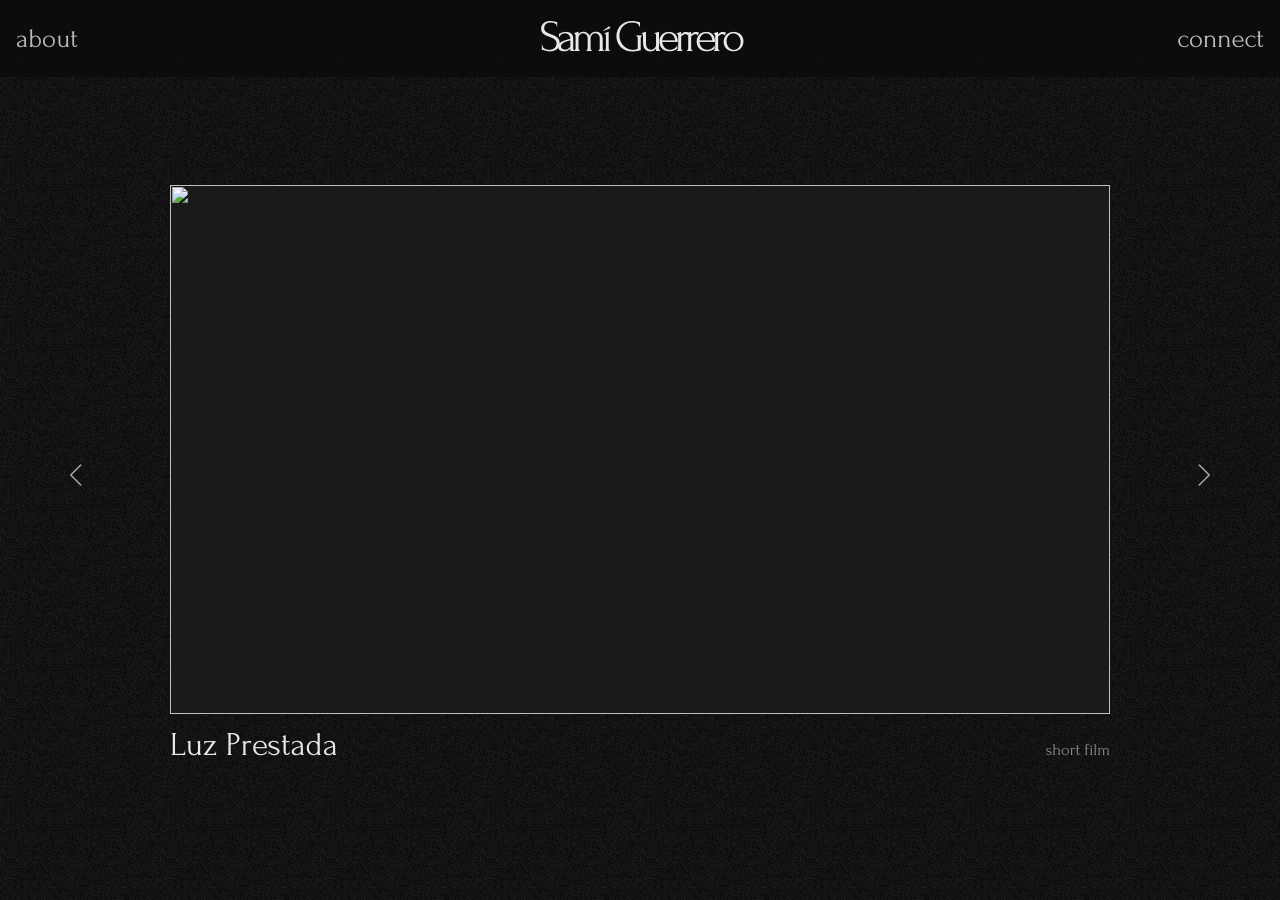
==== index.html @ 55429b5d "About: shorter bio (two paragraphs). Connect: availability line above the inquiry form Co-Authored-B" ====
<!doctype html>
<html lang="en">
<head>
<meta charset="utf-8">
<meta name="viewport" content="width=device-width, initial-scale=1">
<title>sami gxrrero</title>
<meta name="description" content="sami gxrrero: three videos, and the zines and pieces made from each.">
<link rel="preconnect" href="https://fonts.googleapis.com">
<link rel="preconnect" href="https://fonts.gstatic.com" crossorigin>
<link rel="stylesheet" href="https://fonts.googleapis.com/css2?family=Forum&display=swap">
<link rel="stylesheet" href="styles.css?v=20261103a">
</head>
<body class="home-page">

<div class="wrap">

  <header class="site-header bar">
    <a class="bar-l" href="about.html">about</a>
    <a class="logo" href="index.html">Samí Guerrero</a>
    <a class="bar-r" href="contact.html">connect</a>
  </header>

  <main class="home2">

    <section class="stage" aria-roledescription="carousel" aria-label="Videos">
      <button class="arrow prev" type="button" aria-label="Previous video"><svg viewBox="0 0 24 24" aria-hidden="true"><path d="M15 4 7 12l8 8"/></svg></button>
      <div class="reel">
        <div class="slide is-active" data-i="0">
          <div class="vid" data-id="RLknS7BhdaI" data-start="518" data-end="533">
            <div class="frame">
              <img src="https://i.ytimg.com/vi/RLknS7BhdaI/maxresdefault.jpg" alt="" onload="if(this.naturalWidth&lt;=120&amp;&amp;!this.dataset.f){this.dataset.f=1;this.src='https://i.ytimg.com/vi/RLknS7BhdaI/hqdefault.jpg'}" onerror="this.onerror=null;this.src='https://i.ytimg.com/vi/RLknS7BhdaI/hqdefault.jpg'">
              <a class="play" href="https://www.youtube.com/watch?v=RLknS7BhdaI" target="_blank" rel="noopener" aria-label="Watch Luz Prestada on YouTube"></a>
            </div>
            <div class="vid-meta"><span>Luz Prestada</span><span class="dim">short film</span></div>
          </div>
        </div>
        <div class="slide" data-i="1" aria-hidden="true">
          <div class="vid" data-id="Xgx4ahPUVww" data-start="157" data-end="170">
            <div class="frame">
              <img src="https://i.ytimg.com/vi/Xgx4ahPUVww/maxresdefault.jpg" alt="" onload="if(this.naturalWidth&lt;=120&amp;&amp;!this.dataset.f){this.dataset.f=1;this.src='https://i.ytimg.com/vi/Xgx4ahPUVww/hqdefault.jpg'}" onerror="this.onerror=null;this.src='https://i.ytimg.com/vi/Xgx4ahPUVww/hqdefault.jpg'">
              <a class="play" href="https://www.youtube.com/watch?v=Xgx4ahPUVww" target="_blank" rel="noopener" aria-label="Watch Deus Sive Natura on YouTube"></a>
            </div>
            <div class="vid-meta"><span>Deus Sive Natura</span><span class="dim">music video</span></div>
          </div>
        </div>
        <div class="slide" data-i="2" aria-hidden="true">
          <div class="vid" data-id="TbPE63GfzI8" data-start="77" data-end="84">
            <div class="frame">
              <img src="https://i.ytimg.com/vi/TbPE63GfzI8/maxresdefault.jpg" alt="" onload="if(this.naturalWidth&lt;=120&amp;&amp;!this.dataset.f){this.dataset.f=1;this.src='https://i.ytimg.com/vi/TbPE63GfzI8/hqdefault.jpg'}" onerror="this.onerror=null;this.src='https://i.ytimg.com/vi/TbPE63GfzI8/hqdefault.jpg'">
              <a class="play" href="https://www.youtube.com/watch?v=TbPE63GfzI8" target="_blank" rel="noopener" aria-label="Watch Somewhere on YouTube"></a>
            </div>
            <div class="vid-meta"><span>Somewhere</span><span class="dim">music video</span></div>
          </div>
        </div>
      </div>
      <button class="arrow next" type="button" aria-label="Next video"><svg viewBox="0 0 24 24" aria-hidden="true"><path d="m9 4 8 8-8 8"/></svg></button>
    </section>


  </main>


</div>
<script src="videos.js?v=20261101e"></script>
<script src="home.js?v=20261101e"></script>
<script src="site.js?v=20261101e"></script>
</body>
</html>
---- styles.css ----
:root {
  --bg: #0b0b0b;
  --fg: #e8e8e6;
  --muted: #a6a6a4;
  --dim: #8c8c8a;
  --line: #262626;
  --ph: #1a1a1a;
  --ease: cubic-bezier(.2, .7, .2, 1);
}

* { box-sizing: border-box; }

html { scroll-behavior: smooth; }

/* nothing on the page may push it wider than the screen, so phones only scroll up and down */
html { overflow-x: hidden; overscroll-behavior-x: none; -webkit-text-size-adjust: 100%; text-size-adjust: 100%; }

body {
  margin: 0;
  overflow-x: clip;
  background: var(--bg);
  color: var(--fg);
  font-family: 'Helvetica Neue', Helvetica, Arial, sans-serif;
  -webkit-font-smoothing: antialiased;
  -moz-osx-font-smoothing: grayscale;
  text-rendering: geometricPrecision;
}

img { display: block; max-width: 100%; }

a { color: var(--fg); text-decoration: none; transition: color .4s ease, opacity .4s ease; }
a:hover { color: #fff; }

/* film grain: one small still noise tile, no live filter or blending, so scrolling stays light */
.grain { display: none; }
body::after { content: ""; position: fixed; inset: 0; z-index: 0; pointer-events: none; background: url(img/grain.png) 0 0 / 160px 160px repeat; opacity: .07; }

.wrap { position: relative; z-index: 1; max-width: 1280px; margin: 0 auto; padding: 0 clamp(16px, 4vw, 56px); min-height: 100vh; display: flex; flex-direction: column; }

/* header + nav */
.site-header { display: flex; flex-wrap: wrap; justify-content: space-between; align-items: center; gap: 16px; padding: 28px 0; }
.logo { font-size: 18px; font-weight: 500; letter-spacing: .02em; }
.nav { display: flex; flex-wrap: wrap; gap: 28px; font-size: 18px; }
.nav a { opacity: .62; }
.nav a:hover, .nav a[aria-current="page"] { opacity: 1; }

/* type */
.display { margin: 0; font-weight: 500; line-height: .9; letter-spacing: -.045em; }
.label { margin: 0; font-size: 13px; font-weight: 500; letter-spacing: .14em; text-transform: uppercase; color: var(--dim); }
.big { margin: 0; font-size: clamp(36px, 5vw, 56px); font-weight: 500; letter-spacing: -.04em; line-height: 1; }
.lede { margin: 0; font-size: 18px; line-height: 1.55; color: var(--muted); }

/* sections */
.section { border-top: 1px solid var(--line); padding: 72px 0; }
.section-head { display: flex; justify-content: space-between; align-items: baseline; margin-bottom: 40px; }
.split { display: flex; flex-wrap: wrap; gap: 48px; }
.split > .label { flex: 1 1 200px; }
.split > .body { flex: 999 1 480px; }

/* placeholders / images */
.ph {
  background: var(--ph); color: var(--dim);
  display: flex; align-items: center; justify-content: center;
  font-size: 13px; letter-spacing: .1em; overflow: hidden;
  transition: background-color .6s ease;
}
.ph img { width: 100%; height: 100%; object-fit: cover; }

/* grids */
.grid { display: grid; gap: 24px; }
.grid-4 { grid-template-columns: repeat(auto-fit, minmax(240px, 1fr)); }
.grid-shop { grid-template-columns: repeat(auto-fit, minmax(200px, 1fr)); }
.grid-2x2 { grid-template-columns: repeat(2, minmax(0, 1fr)); gap: 48px 24px; }
.grid-fill { grid-template-columns: repeat(auto-fill, minmax(220px, 1fr)); }
.grid-decks { grid-template-columns: repeat(auto-fill, minmax(160px, 1fr)); }

/* tiles */
.tile { display: flex; flex-direction: column; gap: 12px; transition: transform .6s var(--ease); }
.tile:hover { transform: translateY(-6px); }
.tile:hover .ph { background-color: #242424; }
.tile-meta { display: flex; justify-content: space-between; font-size: 15px; }
.name { font-size: 15px; }
.price, .num { font-size: 14px; color: var(--dim); }

/* arrows */
.arrow { display: inline-block; transition: transform .5s var(--ease); }
.more { display: inline-flex; align-items: center; gap: 10px; min-height: 44px; font-size: 14px; }
.more:hover .arrow, .world:hover .arrow, .row:hover .arrow { transform: translateX(8px); }

/* worlds */
.world {
  display: flex; flex-direction: column; justify-content: space-between; gap: 64px;
  min-height: 280px; padding: 36px; border: 1px solid #2e2e2e; background: #111;
  transition: background-color .5s ease, border-color .5s ease;
}
.world:hover { background: #161616; border-color: #5a5a5a; }
.world-sub { font-size: 13px; color: var(--dim); }
.world-row { display: flex; justify-content: space-between; align-items: flex-end; }

/* button */
.btn { align-self: flex-start; display: inline-flex; align-items: center; justify-content: center; text-align: center; min-height: 48px; padding: 0 28px; border: 1px solid var(--fg); font-size: 14px; opacity: .8; transition: opacity .6s ease, box-shadow .9s ease, color .6s ease; }
.btn:hover, .btn:focus-visible, .btn[aria-expanded="true"] { opacity: 1; color: #fff; box-shadow: 0 0 32px rgba(255, 255, 255, .06), inset 0 0 16px rgba(255, 255, 255, .02); }
.msg-options { margin-top: 0; animation: fade-in .4s ease; }
@keyframes fade-in { from { opacity: 0; transform: translateY(-4px); } to { opacity: 1; transform: none; } }

/* call to action */
.cta { padding: 120px 0; display: flex; flex-direction: column; align-items: flex-start; gap: 32px; }
.btn-solid { min-height: 52px; padding: 0 32px; background: var(--fg); color: var(--bg); border-color: var(--fg); font-size: 15px; font-weight: 500; }
.btn-solid:hover { background: #fff; color: var(--bg); }

/* photo page: one long stream of vsco photos */
.photos { display: flex; flex-direction: column; gap: 24px; padding: 24px 0 120px; }
.stream { display: flex; flex-direction: column; align-items: center; gap: clamp(40px, 7vw, 88px); padding-top: 48px; }
.still { display: block; width: min(720px, 100%); opacity: 0; transition: opacity .45s ease; }
.still.in { opacity: .9; }
.still img { width: 100%; height: auto; background: var(--ph); }
@media (hover: hover) { .still.in:hover { opacity: 1; } }
.stream-more { align-self: center; margin-top: 72px; font-size: 14px; opacity: .62; transition: opacity .4s ease; }
.stream-more:hover { opacity: 1; }
.cats { display: flex; flex-direction: column; padding-top: 32px; }
.cat-row { align-items: baseline; padding: 18px 0; border-bottom: 1px solid var(--line); opacity: .86; transition: opacity .3s ease; }
.cat-row:hover, .cat-row:focus-visible { opacity: 1; }
.cat-title { font-size: 15px; font-weight: 400; padding-top: 24px; }
@media (prefers-reduced-motion: reduce) { .still { opacity: .86; transform: none; transition: none; } }

/* video page */
.videos { display: flex; flex-direction: column; gap: 72px; padding: 72px 0 120px; }
.vid { display: flex; flex-direction: column; gap: 14px; }
.frame { position: relative; aspect-ratio: 16 / 9; background: var(--ph); overflow: hidden; }
.frame > img, .frame > .ph, .frame iframe, .frame .loop { position: absolute; inset: 0; width: 100%; height: 100%; border: 0; }
.frame > img { object-fit: cover; transition: opacity .6s ease, transform .8s var(--ease); }
.frame .loop { pointer-events: none; opacity: 0; transition: opacity .6s ease; transform: scale(1.02); }
.vid.looping .frame .loop { opacity: 1; }
.vid.looping .frame > img { opacity: 0; }
.play { position: absolute; inset: 0; z-index: 2; width: 100%; height: 100%; background: transparent; border: 0; cursor: pointer; }
.play:focus-visible { outline: 2px solid var(--fg); outline-offset: 4px; }
.vid-meta { display: flex; justify-content: space-between; gap: 16px; font-size: 15px; }
.dim { color: var(--dim); }

/* music page */
.music { display: flex; flex-direction: column; align-items: center; text-align: center; gap: 20px; padding: 96px 0 140px; }
.music .now { font-weight: 400; text-transform: none; letter-spacing: .04em; }
.track { background: none; border: 0; padding: 4px 8px; color: var(--fg); font: inherit; font-size: 18px; cursor: pointer; opacity: .85; transition: opacity .4s ease, color .4s ease; }
.track:hover { opacity: 1; color: #fff; }
.scope { margin-top: 28px; background: none; border: 0; padding: 0; cursor: pointer; width: min(560px, 100%); color: var(--fg); }
.scope canvas { display: block; width: 100%; height: 160px; }

.scope:focus-visible, .track:focus-visible, .skip:focus-visible { outline: 2px solid var(--fg); outline-offset: 6px; }
.deck { display: flex; align-items: center; gap: 24px; margin-top: 12px; font-size: 14px; color: var(--dim); }
.skip { min-width: 44px; min-height: 44px; background: none; border: 0; color: var(--fg); font: inherit; font-size: 18px; cursor: pointer; opacity: .62; transition: opacity .4s ease; }
.skip:hover { opacity: 1; }
.hint { margin: 0; font-size: 13px; color: var(--dim); }
.where { background: #111; color: var(--fg); border: 1px solid #2e2e2e; padding: 36px; min-width: min(360px, 90vw); text-align: center; }
.where::backdrop { background: rgba(0, 0, 0, .7); }
.where-links { display: flex; flex-wrap: wrap; justify-content: center; gap: 16px; margin: 24px 0; }
.where .btn { align-self: auto; }
.close { background: none; border: 0; color: var(--dim); font: inherit; font-size: 13px; cursor: pointer; min-height: 44px; }
.close:hover { color: var(--fg); }

/* back link */
.back { display: inline-flex; align-items: center; min-height: 44px; font-size: 14px; opacity: .62; align-self: flex-start; }
.back:hover { opacity: 1; }

/* foundation page */
.fdn { display: flex; flex-direction: column; gap: 96px; padding: 24px 0 120px; }
.fdn-cols { display: grid; grid-template-columns: repeat(2, minmax(0, 1fr)); gap: 24px; }
.fdn-col { display: flex; flex-direction: column; align-items: flex-start; gap: 16px; padding: 40px; border: 1px solid #2e2e2e; background: #111; }
.fdn-col .label { margin-bottom: 8px; }
.fdn-line { margin: 0; font-size: 14px; color: var(--dim); }
.fdn-link { font-size: 15px; border-bottom: 1px solid #3a3a3a; padding-bottom: 2px; }
.fdn-link:hover { border-color: var(--fg); }
.fdn-col .btn { margin-top: 8px; }
.fdn-mission { display: flex; flex-direction: column; align-items: center; text-align: center; gap: 28px; }
.fdn-mission .lede { max-width: 680px; }
.fdn-logo { display: block; align-self: center; width: min(280px, 70vw); height: auto; border-radius: 50%; }
.fdn-follow { display: flex; flex-direction: column; align-items: center; gap: 20px; }
.fdn-follow .btn { align-self: center; }
@media (max-width: 720px) { .fdn-cols { grid-template-columns: 1fr; } .fdn-col { padding: 28px; } }

/* contact page */
.contact { display: flex; flex-direction: column; gap: 56px; padding: 24px 0 140px; }
.contact-rows { display: flex; flex-direction: column; border-top: 1px solid var(--line); }
.contact-row { display: flex; flex-wrap: wrap; justify-content: space-between; align-items: baseline; gap: 12px 40px; padding: 32px 0; border-bottom: 1px solid var(--line); }
.contact-mail { font-size: clamp(20px, 2.4vw, 28px); letter-spacing: -.01em; }
.contact-intro { display: flex; flex-direction: column; gap: 24px; }
.contact-intro .lede { max-width: 620px; font-style: italic; font-size: clamp(17px, 1.9vw, 21px); line-height: 1.5; letter-spacing: -.01em; color: #d6d6d4; }
.contact-packages { align-self: flex-end; margin-top: 16px; font-size: 14px; opacity: .62; transition: opacity .4s ease; }
.contact-packages:hover, .contact-packages:focus-visible { opacity: 1; }
.where .fdn-line { margin: 8px 0 0; }
button.btn { background: none; color: var(--fg); font: inherit; font-size: 14px; cursor: pointer; }

/* foundation handle + echo */
.handle, .echo { font-size: clamp(28px, 4vw, 44px); font-weight: 500; letter-spacing: -.03em; line-height: 1.15; }
.handle { opacity: .9; transition: opacity .6s ease, text-shadow .9s ease; }
.handle:hover, .handle:focus-visible { opacity: 1; color: #fff; text-shadow: 0 0 36px rgba(255, 255, 255, .08); }
.echo { display: grid; justify-items: center; align-content: start; height: 0; margin-top: -20px; overflow: hidden; transition: height 1s cubic-bezier(.2, .7, .2, 1); }
.echo.on { height: calc(5 * 1.15em + 100px); }
.echo span { opacity: 0; transform: translateY(-70%); transition: opacity .8s ease var(--d), transform .9s cubic-bezier(.2, .7, .2, 1) var(--d); }
.echo.on span { opacity: var(--o); transform: none; }
@media (prefers-reduced-motion: reduce) { .echo, .echo span { transition: none; } }

/* collection intro */
.collection-intro { display: flex; flex-direction: column; align-items: center; text-align: center; gap: 28px; padding: 120px 0 88px; }
.intro-desc { margin: 0; max-width: 680px; font-size: 17px; line-height: 1.6; color: var(--muted); }

/* deck graphics */
.deck-img { aspect-ratio: 1 / 3.62; display: flex; align-items: center; justify-content: center; }
.deck-img img { width: 100%; height: 100%; object-fit: contain; filter: drop-shadow(0 18px 28px rgba(0, 0, 0, .55)); transition: transform .6s var(--ease); }
.tile.deck:hover .deck-img img { transform: translateY(-4px) rotate(-1.5deg); }
.grid-decks { grid-template-columns: repeat(5, minmax(0, 1fr)); }
@media (max-width: 1100px) { .grid-decks { grid-template-columns: repeat(3, minmax(0, 1fr)); } }
@media (max-width: 560px) { .grid-decks { grid-template-columns: repeat(2, minmax(0, 1fr)); } }

/* zine covers */
.grid-zines { grid-template-columns: repeat(3, minmax(0, 1fr)); }
.zine-img { aspect-ratio: 960 / 1395; overflow: hidden; background: var(--ph); box-shadow: 0 18px 40px rgba(0, 0, 0, .5); }
.zine-img img { width: 100%; height: 100%; object-fit: cover; transition: transform .8s var(--ease); }
.tile.zine:hover .zine-img img { transform: scale(1.03); }
@media (max-width: 560px) { .grid-zines { grid-template-columns: repeat(2, minmax(0, 1fr)); } }

/* home: stepped name */
/* homepage: each part fills its own screen; the first screen is only the name */
.home { position: relative; flex: 1; display: flex; flex-direction: column; }
/* looping clip behind the homepage, edge to edge between the header and the footer */
.home-bg { position: absolute; top: 0; bottom: 0; left: 50%; width: 100vw; transform: translateX(-50%); overflow: hidden; z-index: 0; pointer-events: none; }
.home-bg video { width: 100%; height: 100%; object-fit: cover; opacity: .32; }
.home-bg::after { content: ""; position: absolute; inset: 0; background: linear-gradient(to bottom, rgba(11, 11, 11, .55), rgba(11, 11, 11, 0) 22%, rgba(11, 11, 11, 0) 78%, rgba(11, 11, 11, .55)); }
.home > section { position: relative; z-index: 1; }
/* with Reduce Motion on, show a still frame instead of the moving clip */
@media (prefers-reduced-motion: reduce) {
  .home-bg video { display: none; }
  .home-bg::before { content: ""; position: absolute; inset: 0; background: url(img/home-loop-poster.jpg) center / cover no-repeat; opacity: .32; }
}
.home-hero { padding: clamp(48px, 10vh, 120px) 0 clamp(120px, 16vw, 240px); }
/* homepage name + quote in Helvetica Neue (the body font) */
.hero-name { display: flex; flex-direction: column; align-items: flex-start; font-weight: 500; font-size: clamp(64px, 21vw, 300px); letter-spacing: -.045em; }
.hero-name span:last-child { align-self: flex-end; }

/* shop: price on hover */
@media (hover: hover) {
  .tile.deck .price, .tile.zine .price { opacity: 0; transform: translateY(-4px); transition: opacity .4s ease, transform .5s var(--ease); }
  .tile.deck:hover .price, .tile.deck:focus-visible .price, .tile.zine:hover .price, .tile.zine:focus-visible .price { opacity: 1; transform: none; color: var(--fg); }
}

/* home: big links */
/* same gap above work/shop (from the name) and below it (to the quote) */
.bigs { display: flex; flex-direction: column; align-items: center; gap: clamp(40px, 7vw, 96px); padding: 0; margin-top: 70vh; margin-top: 70svh; }
.biglink { font-size: clamp(56px, 9vw, 128px); font-weight: 500; line-height: .9; letter-spacing: -.045em; opacity: .9; transition: transform .8s var(--ease), opacity .6s ease, text-shadow .9s ease; }
.biglink:hover, .biglink:focus-visible { opacity: 1; color: #fff; transform: translateY(-4px); text-shadow: 0 0 40px rgba(255, 255, 255, .08); }
.biglink:active { transform: translateY(-2px) scale(.98); }
.home-fdn { display: flex; flex-direction: column; align-items: center; justify-content: center; text-align: center; gap: 28px; min-height: 100vh; min-height: 100svh; padding: 0; }
.home-fdn .btn { align-self: center; }
.home-quote { margin-top: auto; padding: 48px 0; text-align: center; }
.home-quote p { margin: 0; font-weight: 400; font-style: italic; font-size: clamp(22px, 3vw, 40px); line-height: 1.3; letter-spacing: -.015em; color: #d6d6d4; }

/* work page: magnifying wave */
.work-list { display: flex; flex-direction: column; align-items: center; gap: clamp(24px, 4vw, 48px); padding: clamp(72px, 10vw, 140px) 0 clamp(120px, 14vw, 180px); }
.wave { font-size: clamp(52px, 8.5vw, 120px); font-weight: 500; line-height: 1; letter-spacing: -.045em; opacity: .72; transition: transform 1s var(--ease), opacity .9s ease, text-shadow 1.2s ease, color .9s ease; will-change: transform; }
.wave:hover, .wave:focus-visible { opacity: 1; color: #fff; transform: translateY(-6px) scale(1.04); text-shadow: 0 0 40px rgba(255, 255, 255, .09); }
.wave:active { transform: translateY(-3px) scale(1.02); }
@media (prefers-reduced-motion: reduce) { .wave { transition: none; } }

/* design page (empty for now) */
.design-page { display: flex; flex-direction: column; padding: 24px 0 120px; }

/* about page */
.about-page { display: flex; flex-direction: column; align-items: center; text-align: center; gap: 40px; padding: 72px 0 140px; }
.about-name { margin: 0; font-size: clamp(28px, 3.4vw, 40px); font-weight: 500; letter-spacing: -.03em; line-height: 1.1; }
.about-portrait { position: relative; width: min(720px, 100%); aspect-ratio: 3 / 2; overflow: hidden; }
.about-portrait img { position: absolute; inset: 0; width: 100%; height: 100%; object-fit: contain; display: block; }
.about-portrait .about-alt { opacity: 0; transition: opacity .1s linear; }
.about-portrait { cursor: pointer; -webkit-tap-highlight-color: transparent; }
@media (hover: hover) { .about-portrait:hover .about-alt { opacity: 1; } }
@media (hover: none) { .about-portrait.is-on .about-alt { opacity: 1; } }
.about-bio { max-width: 680px; }

.visually-hidden { position: absolute; width: 1px; height: 1px; overflow: hidden; clip: rect(0 0 0 0); white-space: nowrap; }

/* footer */
.site-footer { margin-top: auto; border-top: 1px solid var(--line); padding: 48px 0 56px; display: flex; flex-wrap: wrap; justify-content: space-between; gap: 24px; font-size: 18px; }

/* drops page */
.cat { padding: 88px 0 0; }
.cat-head { display: flex; justify-content: space-between; align-items: baseline; border-bottom: 1px solid var(--line); padding-bottom: 16px; margin-bottom: 32px; }
.row {
  display: flex; flex-wrap: wrap; align-items: baseline; gap: 16px 40px;
  padding: 28px 0; border-bottom: 1px solid var(--line);
  transition: background-color .5s ease, padding .5s var(--ease);
}
a.row:hover { background: #141414; padding-left: 16px; }
.row .n { flex: 0 0 64px; font-size: 14px; color: var(--dim); }
.row .t { flex: 999 1 280px; font-size: clamp(24px, 3vw, 36px); font-weight: 500; letter-spacing: -.03em; }
.row .d { flex: 0 0 auto; font-size: 14px; color: var(--dim); }
.row.soon { color: #5e5e5c; }
.row.soon .n, .row.soon .d { color: #5e5e5c; }

@media (prefers-reduced-motion: reduce) {
  *, *::before, *::after { transition: none !important; scroll-behavior: auto !important; }
}

/* donate popup: "message us" opens email / instagram choice */
.msg { display: flex; flex-direction: column; align-items: center; gap: 16px; }
.msg summary { list-style: none; cursor: pointer; }
.msg summary::-webkit-details-marker { display: none; }
.msg[open] summary { display: none; }
.msg .fdn-line { margin: 0 0 4px; text-align: center; }

/* commissions popup */
.hire { width: min(600px, 92vw); max-height: 88vh; max-height: 88svh; overflow-y: auto; }
.hire-step[hidden] { display: none; }
.hire-q { margin: 0; font-size: clamp(20px, 2.4vw, 26px); letter-spacing: -.015em; }
.hire-picks { display: grid; grid-template-columns: repeat(2, minmax(0, 1fr)); gap: 12px; margin-top: 24px; }
.hire-picks .btn { width: 100%; }
.hire-packages { list-style: none; margin: 20px 0 16px; padding: 0; border-top: 1px solid var(--line); text-align: left; }
.hire-packages li { display: grid; grid-template-columns: 1fr auto; align-items: baseline; gap: 6px 24px; padding: 18px 0; border-bottom: 1px solid var(--line); }
.hire-tier { grid-column: 1 / -1; font-size: 11px; font-weight: 500; letter-spacing: .14em; text-transform: uppercase; color: var(--dim); }
.hire-name { font-size: 16px; }
.hire-extra { margin: 0 0 12px; font-size: 13px; color: var(--fg); opacity: .75; }
.hire-extra[hidden] { display: none; }
.hire-sub { margin-top: 8px; }
.hire-price { grid-column: 2; grid-row: 2; font-size: 15px; color: #fff; text-align: right; white-space: nowrap; }
@media (max-width: 420px) { .hire-price { white-space: normal; max-width: 9em; } }
.hire-what { grid-column: 1 / -1; font-size: 14px; line-height: 1.5; color: var(--dim); }
.hire-terms { margin: 0 0 24px; font-size: 12px; line-height: 1.5; color: var(--dim); }
/* price shows on hover with a mouse; always shown on phones */
@media (hover: hover) {
  .hire-packages li { transition: background-color .4s ease; }
  .hire-price { opacity: 0; transform: translateX(-4px); transition: opacity .35s ease, transform .4s var(--ease); }
  .hire-packages li:hover .hire-price { opacity: 1; transform: none; }
}
.hire .fdn-line { margin: 0; }
.hire .where-links { margin: 16px 0 8px; }
.hire-budget { margin: 4px 0 8px; font-size: 11px; letter-spacing: .02em; color: var(--dim); opacity: .8; }

/* header stays visible while scrolling */
.site-header { position: sticky; top: 0; z-index: 20; }
/* full-width band behind the header without widening the page (shadow + clip trick) */
.site-header::before { content: ""; position: absolute; top: 0; bottom: 0; left: 50%; width: 100vw; transform: translateX(-50%); z-index: -1; background: rgba(11, 11, 11, .82); }

/* back to top: shows up once you've scrolled down a long page */
.to-top { position: fixed; right: clamp(16px, 3vw, 32px); bottom: clamp(16px, 3vw, 32px); z-index: 30; min-height: 44px; padding: 0 18px; border: 1px solid rgba(232, 232, 230, .5); background: rgba(11, 11, 11, .92); color: var(--fg); font: inherit; font-size: 13px; cursor: pointer; opacity: 0; pointer-events: none; transition: opacity .4s ease, border-color .4s ease; }
.to-top.show { opacity: .85; pointer-events: auto; }
.to-top:hover, .to-top:focus-visible { opacity: 1; border-color: var(--fg); }
/* phones: keep the header to one slim row so the sticky header doesn't eat the screen */
@media (max-width: 560px) {
  .site-header { flex-wrap: nowrap; gap: 12px; padding: 16px 0; }
  .site-header .logo { font-size: 15px; }
  .site-header .nav { flex-wrap: nowrap; gap: 14px; font-size: 15px; }
}
@media (max-width: 360px) {
  .site-header .logo, .site-header .nav { font-size: 13px; }
  .site-header .nav { gap: 10px; }
}
@media (max-width: 560px) { .about-bio { font-size: 16px; line-height: 1.6; } }

/* touch screens: no hover lifts or wobbles (a tap leaves :hover stuck on phones) */
@media (hover: none) {
  .tile:hover, .biglink:hover, .wave:hover,
  .tile.deck:hover .deck-img img, .tile.zine:hover .zine-img img,
  .more:hover .arrow, .world:hover .arrow, .row:hover .arrow { transform: none; text-shadow: none; }
}

/* phones: one column that fits the screen, calmer spacing, footer link centered */
@media (max-width: 560px) {
  .wrap { padding: 0 20px; }
  .site-footer { justify-content: center; text-align: center; padding: 36px 0 44px; }
  .section { padding: 48px 0; }
  .collection-intro { padding: 72px 0 56px; gap: 20px; }
  .cat { padding: 56px 0 0; }
  .videos { gap: 48px; padding: 40px 0 88px; }
  .photos { padding: 16px 0 88px; }
  .music { padding: 56px 0 96px; }
  .contact { gap: 40px; padding: 16px 0 96px; }
  .contact-row { flex-direction: column; align-items: flex-start; padding: 24px 0; }
  .about-page { gap: 28px; padding: 40px 0 96px; }
  .fdn { gap: 64px; padding: 16px 0 88px; }
  .cta { padding: 72px 0; }
  .design-page { padding: 16px 0 88px; }
  .work-list { padding: 56px 0 96px; }
}

/* nov 2026 redesign from sami's figma: Forum everywhere, centered header, arrows between three videos */
body { font-family: 'Forum', 'Helvetica Neue', Helvetica, Arial, serif; font-synthesis: none; }
button, input, textarea { font-family: inherit; }
.bar { display: grid; grid-template-columns: 1fr auto 1fr; align-items: center; gap: 16px; padding: 14px 0; }
.bar .logo { font-size: clamp(28px, 3.5vw, 50px); font-weight: 400; letter-spacing: 0; line-height: 1.1; }
.bar-l, .bar-r { font-size: clamp(18px, 2.1vw, 30px); opacity: .8; transition: opacity .3s ease; }
.bar-l { justify-self: start; }
.bar-r { justify-self: end; }
.bar-l:hover, .bar-r:hover, .bar [aria-current="page"] { opacity: 1; }

.home2 { flex: 1; display: flex; flex-direction: column; }
.stage { position: relative; display: grid; grid-template-columns: auto minmax(0, 1fr) auto; align-items: center; gap: clamp(4px, 2.5vw, 40px); min-height: calc(100vh - 210px); min-height: calc(100svh - 210px); padding: clamp(28px, 5vw, 64px) 0; }
.stage > .home-bg { z-index: 0; }
.reel { position: relative; z-index: 1; display: grid; width: 100%; max-width: 940px; justify-self: center; }
.slide { grid-area: 1 / 1; opacity: 0; visibility: hidden; transform: translateX(28px); transition: opacity .3s ease, transform .4s var(--ease), visibility 0s .4s; }
.stage[data-dir="back"] .slide { transform: translateX(-28px); }
.stage[data-dir="fwd"] .slide.was-active { transform: translateX(-28px); }
.stage[data-dir="back"] .slide.was-active { transform: translateX(28px); }
.stage .slide.is-active { opacity: 1; visibility: visible; transform: none; transition: opacity .3s ease, transform .4s var(--ease), visibility 0s; }
.slide .vid-meta { align-items: baseline; }
.slide .vid-meta span:first-child { font-size: clamp(22px, 2.6vw, 36px); line-height: 1.1; }
.slide .vid-meta .dim { font-size: clamp(14px, 1.3vw, 18px); }
.arrow { position: relative; z-index: 2; display: flex; align-items: center; justify-content: center; width: 52px; height: 52px; padding: 0; background: none; border: 0; color: var(--fg); cursor: pointer; opacity: .7; transition: opacity .3s ease, transform .3s var(--ease); }
.arrow svg { width: 30px; height: 30px; fill: none; stroke: currentColor; stroke-width: 1.2; stroke-linecap: round; stroke-linejoin: round; }
.arrow:hover, .arrow:focus-visible { opacity: 1; }
.prev:hover { transform: translateX(-3px); }
.next:hover { transform: translateX(3px); }

.goods { display: flex; justify-content: center; padding: clamp(36px, 5vw, 72px) 0; }
.goods-set { display: grid; grid-template-columns: repeat(2, minmax(0, 220px)); gap: 24px; animation: goods-in .35s ease; }
.goods-set[hidden] { display: none; }
@keyframes goods-in { from { opacity: 0; transform: translateY(8px); } to { opacity: 1; transform: none; } }
.good { display: flex; flex-direction: column; gap: 10px; font-size: 18px; }
.good-img { aspect-ratio: 960 / 1395; }
.pin-img { display: flex; align-items: center; justify-content: center; background: transparent; box-shadow: none; border: 1px dashed var(--line); }
.pin-img span { width: 56%; aspect-ratio: 1; border-radius: 50%; border: 1px solid #333; }
.good .name { font-size: 18px; }
.good-line { display: flex; justify-content: space-between; gap: 12px; }
.good .price { font-size: 15px; }
.good .buy { font-size: 15px; opacity: .62; transition: opacity .3s ease; }
a.good:hover .buy, a.good:focus-visible .buy { opacity: 1; }
a.good:hover .zine-img img { transform: scale(1.03); }
.good.soon .name, .good.soon .price { color: #5e5e5c; }

.home-quote { margin-top: auto; padding: 28px 0 36px; text-align: center; }
.home-quote p { margin: 0; font-style: normal; font-weight: 400; font-size: clamp(22px, 3.5vw, 50px); line-height: 1.3; letter-spacing: -.01em; color: #d6d6d4; }

.about-name, .big, .display { font-weight: 400; letter-spacing: 0; }
.about-bio { font-size: 20px; }
.contact-mail { font-size: clamp(22px, 2.6vw, 32px); }
.inquiry { display: flex; flex-direction: column; gap: 16px; max-width: 560px; }
.inquiry input, .inquiry textarea { width: 100%; padding: 12px 0; background: transparent; border: 0; border-bottom: 1px solid var(--line); color: var(--fg); font-size: 20px; outline: none; resize: vertical; border-radius: 0; }
.inquiry input:focus, .inquiry textarea:focus { border-bottom-color: var(--fg); }
.inquiry ::placeholder { color: #6a6a68; }

@media (max-width: 560px) {
  .bar { gap: 8px; padding: 12px 0; }
  .stage { grid-template-columns: 34px minmax(0, 1fr) 34px; gap: 4px; min-height: 0; padding: 28px 0; }
  .arrow { width: 34px; height: 44px; }
  .arrow svg { width: 22px; height: 22px; }
  .goods-set { grid-template-columns: repeat(2, minmax(0, 1fr)); gap: 14px; width: 100%; }
  .slide .vid-meta { flex-direction: column; gap: 2px; }
}
@media (hover: none) { a.good:hover .zine-img img, .prev:hover, .next:hover { transform: none; } }
.label { font-size: 15px; letter-spacing: .1em; font-weight: 400; }
.contact { padding-top: clamp(32px, 5vw, 72px); }
.inquiry .btn { font-size: 17px; }
/* header spans a bit wider than the page, like the figma frame (about and contact near the edges) */
.bar { width: min(1280px, 100vw - 32px); margin-left: calc(50% - min(640px, 50vw - 16px)); padding-left: 0; padding-right: 0; }
@media (max-width: 560px) { .bar { width: calc(100vw - 32px); margin-left: calc(50% - 50vw + 16px); } }
/* homepage without the background clip or quote: just the grain, the video and its products */
.stage { min-height: 0; padding: clamp(40px, 7vh, 96px) 0 clamp(24px, 4vh, 48px); }
.goods { padding-bottom: clamp(64px, 9vw, 120px); }
/* header name tracked tight like the figma frame (-5.5px at 50px) */
.bar .logo { letter-spacing: -.11em; white-space: nowrap; }
.contact-line { margin: -32px 0 0; font-size: clamp(20px, 2vw, 26px); color: var(--muted); }
@media (max-width: 560px) { .contact-line { margin-top: -20px; } }

/* contact: email front and center, follow along card, inquiry form */
.contact2 { display: flex; flex-direction: column; align-items: center; gap: clamp(72px, 10vw, 120px); padding: clamp(48px, 8vw, 96px) 0 clamp(80px, 10vw, 140px); }
.c-direct { display: flex; flex-direction: column; align-items: center; gap: 20px; text-align: center; }
.c-direct .contact-line { margin: 0; }
.c-email { font-size: clamp(26px, 4.4vw, 56px); letter-spacing: -.01em; margin-top: 12px; border-bottom: 1px solid transparent; transition: border-color .3s ease; word-break: break-word; }
.c-email:hover { border-bottom-color: var(--fg); }
.c-follow, .c-inquiry { width: 100%; display: flex; flex-direction: column; align-items: center; gap: 24px; }
.c-follow-card { display: flex; flex-direction: column; align-items: center; gap: 16px; width: min(100%, 520px); font-size: 22px; }
.c-follow-card img { width: 100%; aspect-ratio: 3 / 2; object-fit: cover; filter: grayscale(1); transition: filter .5s ease; }
.c-follow-card:hover img { filter: none; }
.c-inquiry .inquiry { width: min(100%, 680px); max-width: none; gap: 22px; }
.inquiry label { display: flex; flex-direction: column; gap: 4px; flex: 1 1 240px; }
.inquiry label span { font-size: 16px; color: var(--muted); }
.inq-row { display: flex; flex-wrap: wrap; gap: 22px 32px; }
.inquiry .btn { align-self: flex-start; margin-top: 8px; }
.inq-note { margin: 0; font-size: 14px; color: var(--dim); }
@media (hover: none) { .c-follow-card img { filter: none; } }
.c-follow-card img { height: auto; }
.inquiry > label { flex: none; }
/* connect page: email is the first line, handle under the photo, centered send */
.sr-only { position: absolute !important; width: 1px; height: 1px; padding: 0; margin: -1px; overflow: hidden; clip: rect(0 0 0 0); white-space: nowrap; border: 0; }
.c-handle { opacity: .75; transition: opacity .3s ease, text-shadow .4s ease; }
.c-follow-card:hover .c-handle, .c-follow-card:focus-visible .c-handle { opacity: 1; text-shadow: 0 0 18px rgba(255, 255, 255, .35); }
.inquiry input:focus, .inquiry textarea:focus { box-shadow: 0 1px 0 0 var(--fg); }
.inquiry .btn { align-self: center; }
.inq-status { margin: 0; min-height: 1.2em; text-align: center; font-size: 17px; color: var(--muted); }
.inquiry { position: relative; }
.inq-send { display: flex; justify-content: center; width: 100%; margin-top: 8px; }
.inq-send .btn { align-self: auto; margin: 0; }
/* inquiry form: regular casing, a little tighter */
.inq-note { margin: 0; max-width: 34em; text-align: center; font-size: 18px; line-height: 1.5; opacity: .75; }
.inq-title { text-transform: none; letter-spacing: .02em; font-size: 20px; color: var(--fg); }
.c-inquiry .inquiry { gap: 16px; }
.inq-row { gap: 16px 32px; }
.inquiry input, .inquiry textarea { padding: 8px 0; }
/* instagram box: a fixed @ in front so people only type the handle */
.at-wrap { position: relative; display: block; }
.at-wrap .at { position: absolute; left: 0; top: 50%; transform: translateY(-50%); font-size: 20px; color: var(--muted); pointer-events: none; }
.at-wrap input { padding-left: 19px; }

/* moving static: the same grain tile jumps to a new spot ~10 times a second, like old tv static.
   transform only, so it stays on the graphics card and doesn't slow scrolling */
body::after { inset: -160px; will-change: transform; animation: static .8s steps(1, end) infinite; }
@keyframes static {
  0%   { transform: translate(0, 0); }
  12.5% { transform: translate(-53px, 37px); }
  25%  { transform: translate(71px, -29px); }
  37.5% { transform: translate(-17px, -83px); }
  50%  { transform: translate(97px, 61px); }
  62.5% { transform: translate(-89px, 11px); }
  75%  { transform: translate(23px, 113px); }
  87.5% { transform: translate(-131px, -47px); }
}
@media (prefers-reduced-motion: reduce) { body::after { animation: none; } }

/* connect: sami's tree photo as a quiet still. Inverted and softened in the file itself;
   edges fade into the page so it sits in the grain rather than on top of it */
.c-follow-card img.c-still { aspect-ratio: 1 / 1; filter: none; opacity: .85;
  -webkit-mask-image: linear-gradient(to right, transparent, #000 14%, #000 86%, transparent), linear-gradient(to bottom, transparent, #000 14%, #000 86%, transparent);
  -webkit-mask-composite: source-in;
          mask-image: linear-gradient(to right, transparent, #000 14%, #000 86%, transparent), linear-gradient(to bottom, transparent, #000 14%, #000 86%, transparent);
          mask-composite: intersect; }
.c-follow-card:hover img.c-still { filter: none; }
.c-follow-card { width: min(100%, 440px); }

/* about: several paragraphs of bio */
.about-bio p { margin: 0 0 1.1em; }
.about-bio p:last-child { margin-bottom: 0; }
.about-bio em { font-style: italic; font-synthesis: style; color: var(--fg); }
/* about: each sentence starts on its own line, with a hair of space so wrapped ones stay readable */
.about-bio p span { display: block; }
.about-bio p span + span { margin-top: .35em; }

/* homepage is just the videos now: keep the player in the middle of the screen instead of leaving an empty bottom */
.home2 { justify-content: center; }
.home2 .stage { padding-bottom: clamp(56px, 10vh, 120px); }
/* phones: the video uses the full width, arrows sit underneath it */
@media (max-width: 560px) {
  .home2 .stage { grid-template-columns: 1fr 1fr; row-gap: 12px; }
  .home2 .reel { grid-column: 1 / -1; grid-row: 1; overflow: hidden; }
  .home2 .arrow.prev { grid-row: 2; grid-column: 1; justify-self: start; margin-left: -8px; }
  .home2 .arrow.next { grid-row: 2; grid-column: 2; justify-self: end; margin-right: -8px; }
}
/* never let anything push the page sideways on a phone */
html, body { overflow-x: clip; }
@supports not (overflow-x: clip) { html { overflow-x: hidden; } }
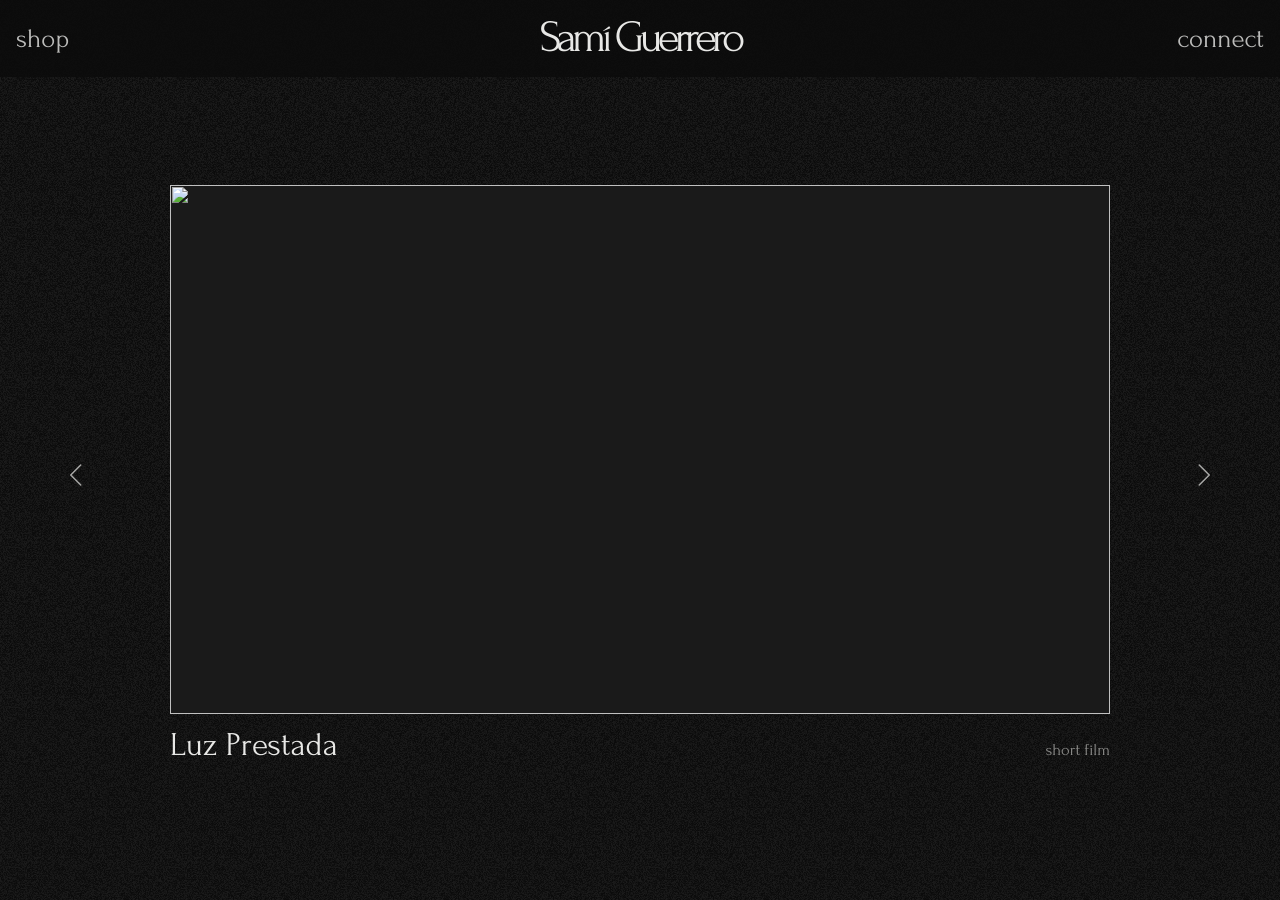
==== commit 63d21536: "Shop page (layout C): one piece at a time with arrows; header shows shop instead of about Zines, pos" ====
--- a/index.html
+++ b/index.html
@@ -8,14 +8,17 @@
 <link rel="preconnect" href="https://fonts.googleapis.com">
 <link rel="preconnect" href="https://fonts.gstatic.com" crossorigin>
 <link rel="stylesheet" href="https://fonts.googleapis.com/css2?family=Forum&display=swap">
-<link rel="stylesheet" href="styles.css?v=20261103a">
+<link rel="icon" href="favicon.ico" sizes="32x32">
+<link rel="icon" href="favicon.svg" type="image/svg+xml">
+<link rel="apple-touch-icon" href="img/apple-touch-icon.png">
+<link rel="stylesheet" href="styles.css?v=20261111a">
 </head>
 <body class="home-page">
 
 <div class="wrap">
 
   <header class="site-header bar">
-    <a class="bar-l" href="about.html">about</a>
+    <a class="bar-l" href="shop.html">shop</a>
     <a class="logo" href="index.html">Samí Guerrero</a>
     <a class="bar-r" href="contact.html">connect</a>
   </header>
--- a/styles.css
+++ b/styles.css
@@ -543,3 +543,42 @@
 /* never let anything push the page sideways on a phone */
 html, body { overflow-x: clip; }
 @supports not (overflow-x: clip) { html { overflow-x: hidden; } }
+
+/* even spacing (2026-11-03): one gap between sections, one gap inside each section.
+   The tree photo's edges fade out, so it is pulled in to make the visible gaps match. */
+.contact2 { --sec: clamp(56px, 8vw, 88px); --in: 20px; gap: var(--sec); }
+.c-email { margin-top: 0; }
+.c-follow { margin-top: -36px; }
+.c-follow-card { gap: 0; }
+.c-handle { margin-top: 8px; }
+.c-follow, .c-inquiry { gap: var(--in); }
+.inq-note { font-size: 18px; }
+.inq-title { margin-top: 0; }
+.c-inquiry .inquiry { margin-top: 0; }
+
+/* about: every sentence sits the same distance apart, paragraphs included */
+.about-bio { line-height: 1.45; }
+.about-bio p { margin: 0 0 .8em; }
+.about-bio p:last-child { margin-bottom: 0; }
+.about-bio p span + span { margin-top: .8em; }
+
+/* shop: one piece at a time, arrows like the homepage videos */
+.shop { flex: 1; padding: clamp(28px, 5vw, 64px) 0 clamp(64px, 9vw, 120px); }
+.kinds { display: flex; justify-content: center; gap: 28px; margin-bottom: clamp(20px, 3vw, 36px); }
+.kinds button { background: none; border: 0; padding: 6px 0; color: var(--fg); font-size: clamp(19px, 1.9vw, 26px); opacity: .45; cursor: pointer; transition: opacity .3s ease; }
+.kinds button:hover, .kinds button[aria-pressed="true"] { opacity: 1; }
+.one { display: grid; grid-template-columns: auto minmax(0, 1fr) auto; align-items: center; gap: clamp(4px, 2.5vw, 40px); }
+.piece { justify-self: center; width: min(100%, 420px, calc((100svh - 330px) * .66)); display: flex; flex-direction: column; gap: 12px; }
+.item-art { position: relative; overflow: hidden; background: var(--ph); box-shadow: 0 18px 40px rgba(0, 0, 0, .5); }
+.item-art img { width: 100%; height: 100%; object-fit: cover; }
+.art-zine { aspect-ratio: 960 / 1395; }
+.art-poster { aspect-ratio: 2 / 3; }
+.art-cd { aspect-ratio: 1; }
+.stand { display: flex; align-items: center; justify-content: center; background: transparent; box-shadow: none; border: 1px solid #2a2a2a; color: #5e5e5c; font-size: 15px; }
+.disc { position: absolute; inset: 12%; border-radius: 50%; border: 1px solid #333; }
+.disc::after { content: ""; position: absolute; inset: 42%; border-radius: 50%; border: 1px solid #333; }
+.item-line { display: flex; justify-content: space-between; align-items: baseline; gap: 12px; font-size: clamp(22px, 2.2vw, 30px); }
+.item-line .price { font-size: inherit; color: var(--muted); }
+.piece .btn { align-self: center; margin-top: 4px; font-size: 17px; }
+.piece-count { text-align: center; font-size: 15px; color: var(--dim); margin: 18px 0 0; }
+@media (max-width: 560px) { .one { grid-template-columns: 34px minmax(0, 1fr) 34px; gap: 4px; } }
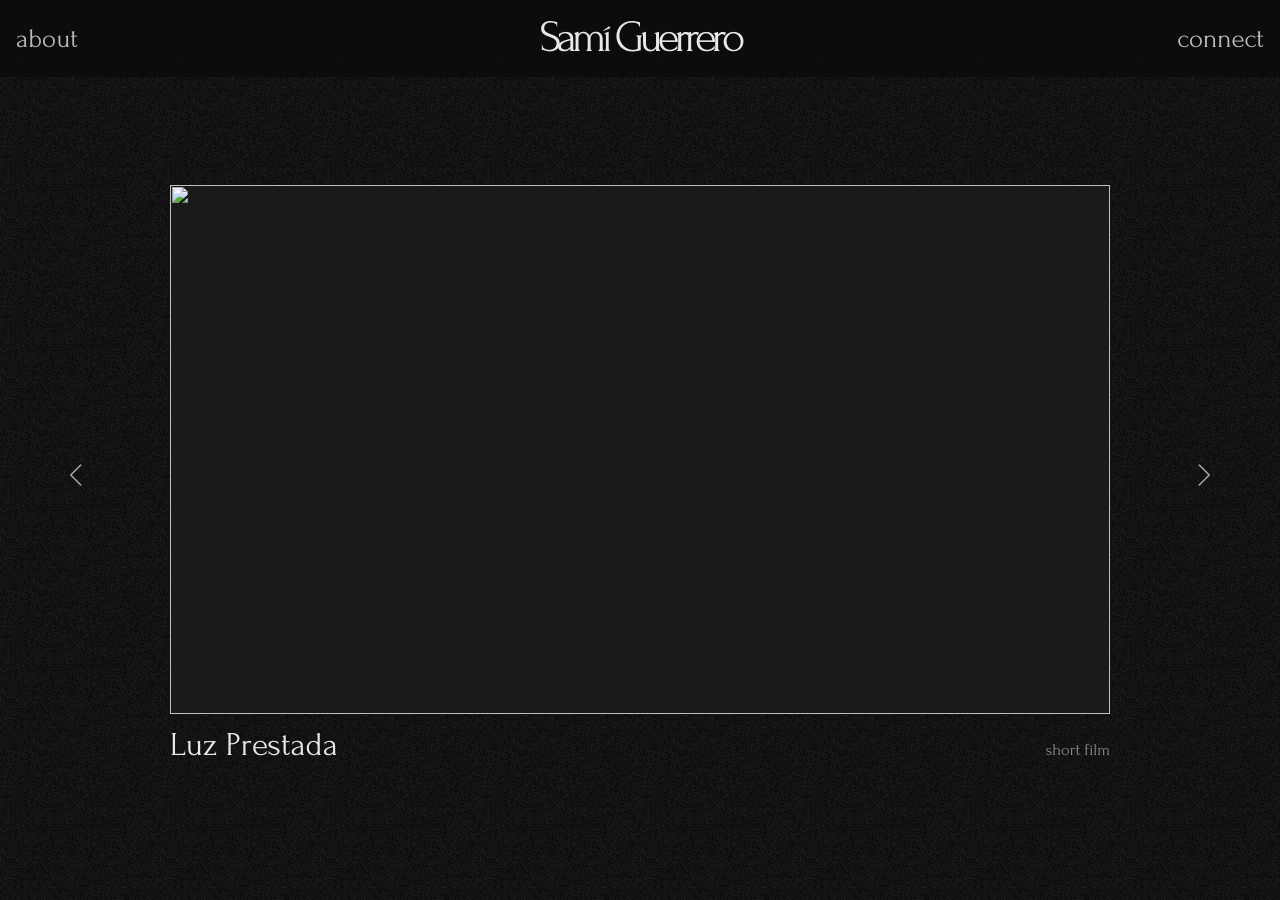
==== commit e71bd0dc: "Tab icon: add a 32px PNG and version the icon links so browsers drop their cached blank icon Co-Auth" ====
--- a/index.html
+++ b/index.html
@@ -8,17 +8,18 @@
 <link rel="preconnect" href="https://fonts.googleapis.com">
 <link rel="preconnect" href="https://fonts.gstatic.com" crossorigin>
 <link rel="stylesheet" href="https://fonts.googleapis.com/css2?family=Forum&display=swap">
-<link rel="icon" href="favicon.ico" sizes="32x32">
-<link rel="icon" href="favicon.svg" type="image/svg+xml">
-<link rel="apple-touch-icon" href="img/apple-touch-icon.png">
-<link rel="stylesheet" href="styles.css?v=20261111a">
+<link rel="icon" href="favicon.ico?v=2" sizes="any">
+<link rel="icon" href="img/favicon-32.png?v=2" type="image/png" sizes="32x32">
+<link rel="icon" href="favicon.svg?v=2" type="image/svg+xml">
+<link rel="apple-touch-icon" href="img/apple-touch-icon.png?v=2">
+<link rel="stylesheet" href="styles.css?v=20261103b">
 </head>
 <body class="home-page">
 
 <div class="wrap">
 
   <header class="site-header bar">
-    <a class="bar-l" href="shop.html">shop</a>
+    <a class="bar-l" href="about.html">about</a>
     <a class="logo" href="index.html">Samí Guerrero</a>
     <a class="bar-r" href="contact.html">connect</a>
   </header>
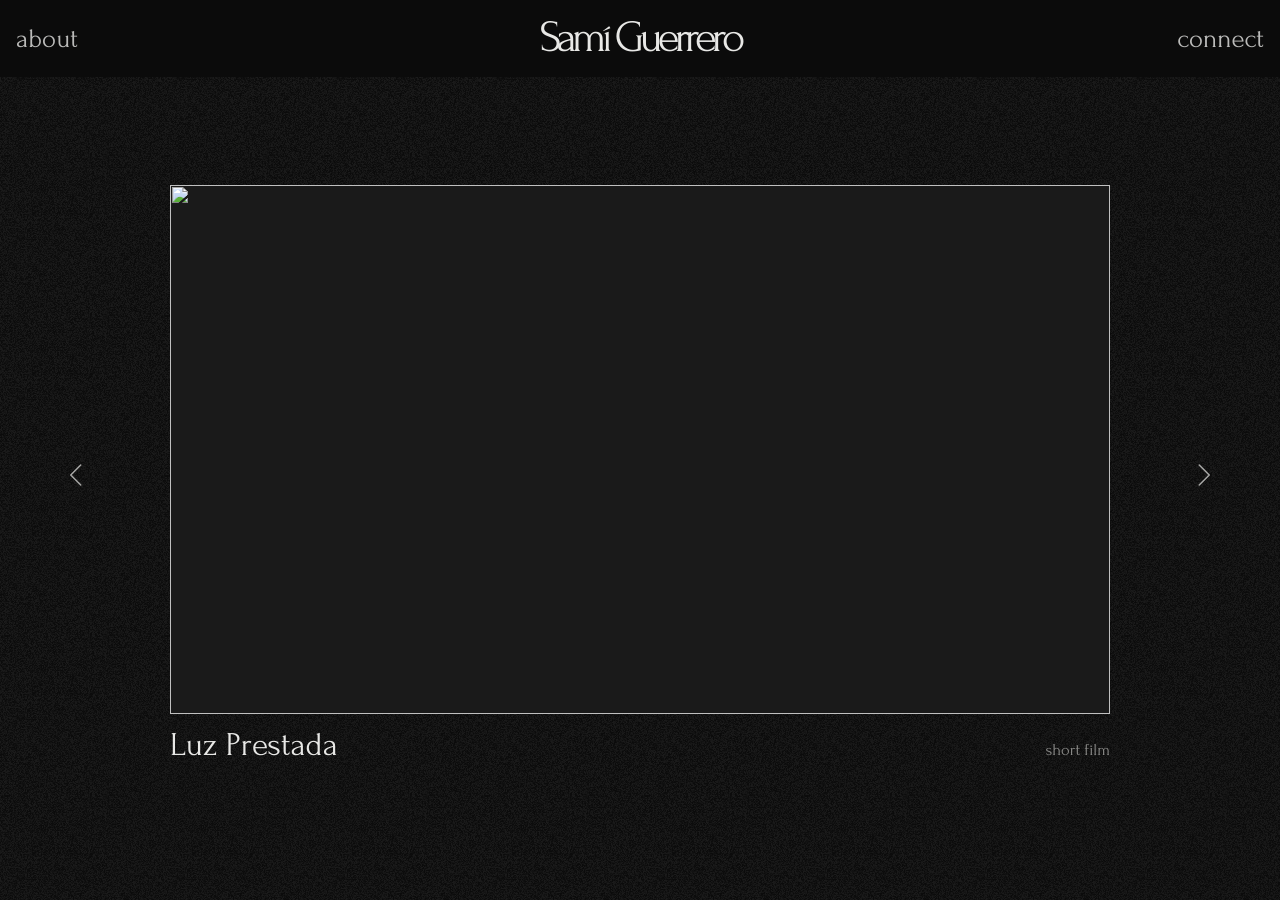
==== commit 8fe66b68: "Header: solid background so text doesn't show through on scroll; bump stylesheet version on every pa" ====
--- a/index.html
+++ b/index.html
@@ -12,7 +12,7 @@
 <link rel="icon" href="img/favicon-32.png?v=2" type="image/png" sizes="32x32">
 <link rel="icon" href="favicon.svg?v=2" type="image/svg+xml">
 <link rel="apple-touch-icon" href="img/apple-touch-icon.png?v=2">
-<link rel="stylesheet" href="styles.css?v=20261103b">
+<link rel="stylesheet" href="styles.css?v=20261119m">
 </head>
 <body class="home-page">
 
--- a/styles.css
+++ b/styles.css
@@ -335,7 +335,7 @@
 /* header stays visible while scrolling */
 .site-header { position: sticky; top: 0; z-index: 20; }
 /* full-width band behind the header without widening the page (shadow + clip trick) */
-.site-header::before { content: ""; position: absolute; top: 0; bottom: 0; left: 50%; width: 100vw; transform: translateX(-50%); z-index: -1; background: rgba(11, 11, 11, .82); }
+.site-header::before { content: ""; position: absolute; top: 0; bottom: 0; left: 50%; width: 100vw; transform: translateX(-50%); z-index: -1; background: var(--bg); } /* solid, so page text never shows through while scrolling */
 
 /* back to top: shows up once you've scrolled down a long page */
 .to-top { position: fixed; right: clamp(16px, 3vw, 32px); bottom: clamp(16px, 3vw, 32px); z-index: 30; min-height: 44px; padding: 0 18px; border: 1px solid rgba(232, 232, 230, .5); background: rgba(11, 11, 11, .92); color: var(--fg); font: inherit; font-size: 13px; cursor: pointer; opacity: 0; pointer-events: none; transition: opacity .4s ease, border-color .4s ease; }
@@ -465,16 +465,11 @@
 .c-email:hover { border-bottom-color: var(--fg); }
 .c-follow, .c-inquiry { width: 100%; display: flex; flex-direction: column; align-items: center; gap: 24px; }
 .c-follow-card { display: flex; flex-direction: column; align-items: center; gap: 16px; width: min(100%, 520px); font-size: 22px; }
-.c-follow-card img { width: 100%; aspect-ratio: 3 / 2; object-fit: cover; filter: grayscale(1); transition: filter .5s ease; }
-.c-follow-card:hover img { filter: none; }
 .c-inquiry .inquiry { width: min(100%, 680px); max-width: none; gap: 22px; }
 .inquiry label { display: flex; flex-direction: column; gap: 4px; flex: 1 1 240px; }
 .inquiry label span { font-size: 16px; color: var(--muted); }
 .inq-row { display: flex; flex-wrap: wrap; gap: 22px 32px; }
 .inquiry .btn { align-self: flex-start; margin-top: 8px; }
-.inq-note { margin: 0; font-size: 14px; color: var(--dim); }
-@media (hover: none) { .c-follow-card img { filter: none; } }
-.c-follow-card img { height: auto; }
 .inquiry > label { flex: none; }
 /* connect page: email is the first line, handle under the photo, centered send */
 .sr-only { position: absolute !important; width: 1px; height: 1px; padding: 0; margin: -1px; overflow: hidden; clip: rect(0 0 0 0); white-space: nowrap; border: 0; }
@@ -487,7 +482,6 @@
 .inq-send { display: flex; justify-content: center; width: 100%; margin-top: 8px; }
 .inq-send .btn { align-self: auto; margin: 0; }
 /* inquiry form: regular casing, a little tighter */
-.inq-note { margin: 0; max-width: 34em; text-align: center; font-size: 18px; line-height: 1.5; opacity: .75; }
 .inq-title { text-transform: none; letter-spacing: .02em; font-size: 20px; color: var(--fg); }
 .c-inquiry .inquiry { gap: 16px; }
 .inq-row { gap: 16px 32px; }
@@ -512,14 +506,6 @@
 }
 @media (prefers-reduced-motion: reduce) { body::after { animation: none; } }
 
-/* connect: sami's tree photo as a quiet still. Inverted and softened in the file itself;
-   edges fade into the page so it sits in the grain rather than on top of it */
-.c-follow-card img.c-still { aspect-ratio: 1 / 1; filter: none; opacity: .85;
-  -webkit-mask-image: linear-gradient(to right, transparent, #000 14%, #000 86%, transparent), linear-gradient(to bottom, transparent, #000 14%, #000 86%, transparent);
-  -webkit-mask-composite: source-in;
-          mask-image: linear-gradient(to right, transparent, #000 14%, #000 86%, transparent), linear-gradient(to bottom, transparent, #000 14%, #000 86%, transparent);
-          mask-composite: intersect; }
-.c-follow-card:hover img.c-still { filter: none; }
 .c-follow-card { width: min(100%, 440px); }
 
 /* about: several paragraphs of bio */
@@ -545,14 +531,12 @@
 @supports not (overflow-x: clip) { html { overflow-x: hidden; } }
 
 /* even spacing (2026-11-03): one gap between sections, one gap inside each section.
-   The tree photo's edges fade out, so it is pulled in to make the visible gaps match. */
+*/
 .contact2 { --sec: clamp(56px, 8vw, 88px); --in: 20px; gap: var(--sec); }
 .c-email { margin-top: 0; }
-.c-follow { margin-top: -36px; }
 .c-follow-card { gap: 0; }
 .c-handle { margin-top: 8px; }
 .c-follow, .c-inquiry { gap: var(--in); }
-.inq-note { font-size: 18px; }
 .inq-title { margin-top: 0; }
 .c-inquiry .inquiry { margin-top: 0; }
 
@@ -562,23 +546,17 @@
 .about-bio p:last-child { margin-bottom: 0; }
 .about-bio p span + span { margin-top: .8em; }
 
-/* shop: one piece at a time, arrows like the homepage videos */
-.shop { flex: 1; padding: clamp(28px, 5vw, 64px) 0 clamp(64px, 9vw, 120px); }
-.kinds { display: flex; justify-content: center; gap: 28px; margin-bottom: clamp(20px, 3vw, 36px); }
-.kinds button { background: none; border: 0; padding: 6px 0; color: var(--fg); font-size: clamp(19px, 1.9vw, 26px); opacity: .45; cursor: pointer; transition: opacity .3s ease; }
-.kinds button:hover, .kinds button[aria-pressed="true"] { opacity: 1; }
-.one { display: grid; grid-template-columns: auto minmax(0, 1fr) auto; align-items: center; gap: clamp(4px, 2.5vw, 40px); }
-.piece { justify-self: center; width: min(100%, 420px, calc((100svh - 330px) * .66)); display: flex; flex-direction: column; gap: 12px; }
-.item-art { position: relative; overflow: hidden; background: var(--ph); box-shadow: 0 18px 40px rgba(0, 0, 0, .5); }
-.item-art img { width: 100%; height: 100%; object-fit: cover; }
-.art-zine { aspect-ratio: 960 / 1395; }
-.art-poster { aspect-ratio: 2 / 3; }
-.art-cd { aspect-ratio: 1; }
-.stand { display: flex; align-items: center; justify-content: center; background: transparent; box-shadow: none; border: 1px solid #2a2a2a; color: #5e5e5c; font-size: 15px; }
-.disc { position: absolute; inset: 12%; border-radius: 50%; border: 1px solid #333; }
-.disc::after { content: ""; position: absolute; inset: 42%; border-radius: 50%; border: 1px solid #333; }
-.item-line { display: flex; justify-content: space-between; align-items: baseline; gap: 12px; font-size: clamp(22px, 2.2vw, 30px); }
-.item-line .price { font-size: inherit; color: var(--muted); }
-.piece .btn { align-self: center; margin-top: 4px; font-size: 17px; }
-.piece-count { text-align: center; font-size: 15px; color: var(--dim); margin: 18px 0 0; }
-@media (max-width: 560px) { .one { grid-template-columns: 34px minmax(0, 1fr) 34px; gap: 4px; } }
+/* connect: view-master. One film-negative frame at a time; a tap (or every few seconds)
+   slides the strip one frame over. Only transform animates, so it stays smooth. */
+.vm { width: min(100%, 340px); overflow: hidden; cursor: pointer; touch-action: pan-y; -webkit-tap-highlight-color: transparent; outline-offset: 6px; }
+.vm-strip { display: flex; transition: transform .9s cubic-bezier(.65, 0, .35, 1); will-change: transform; }
+.vm-frame { flex: 0 0 100%; margin: 0; }
+/* pure black and white, a touch dimmer so it doesn't glare. Edges feather out into the page
+   (same mask the old tree photo used) so there's no hard border */
+.vm-frame img { display: block; width: 100%; height: auto; aspect-ratio: 3 / 4; filter: contrast(1.08) brightness(.88);
+  -webkit-mask-image: linear-gradient(to right, transparent, #000 2%, #000 98%, transparent), linear-gradient(to bottom, transparent, #000 1.5%, #000 98.5%, transparent);
+  -webkit-mask-composite: source-in;
+          mask-image: linear-gradient(to right, transparent, #000 2%, #000 98%, transparent), linear-gradient(to bottom, transparent, #000 1.5%, #000 98.5%, transparent);
+          mask-composite: intersect; }
+@media (prefers-reduced-motion: reduce) { .vm-strip { transition: none; } }
+.c-follow-card .c-handle { margin-top: 0; }
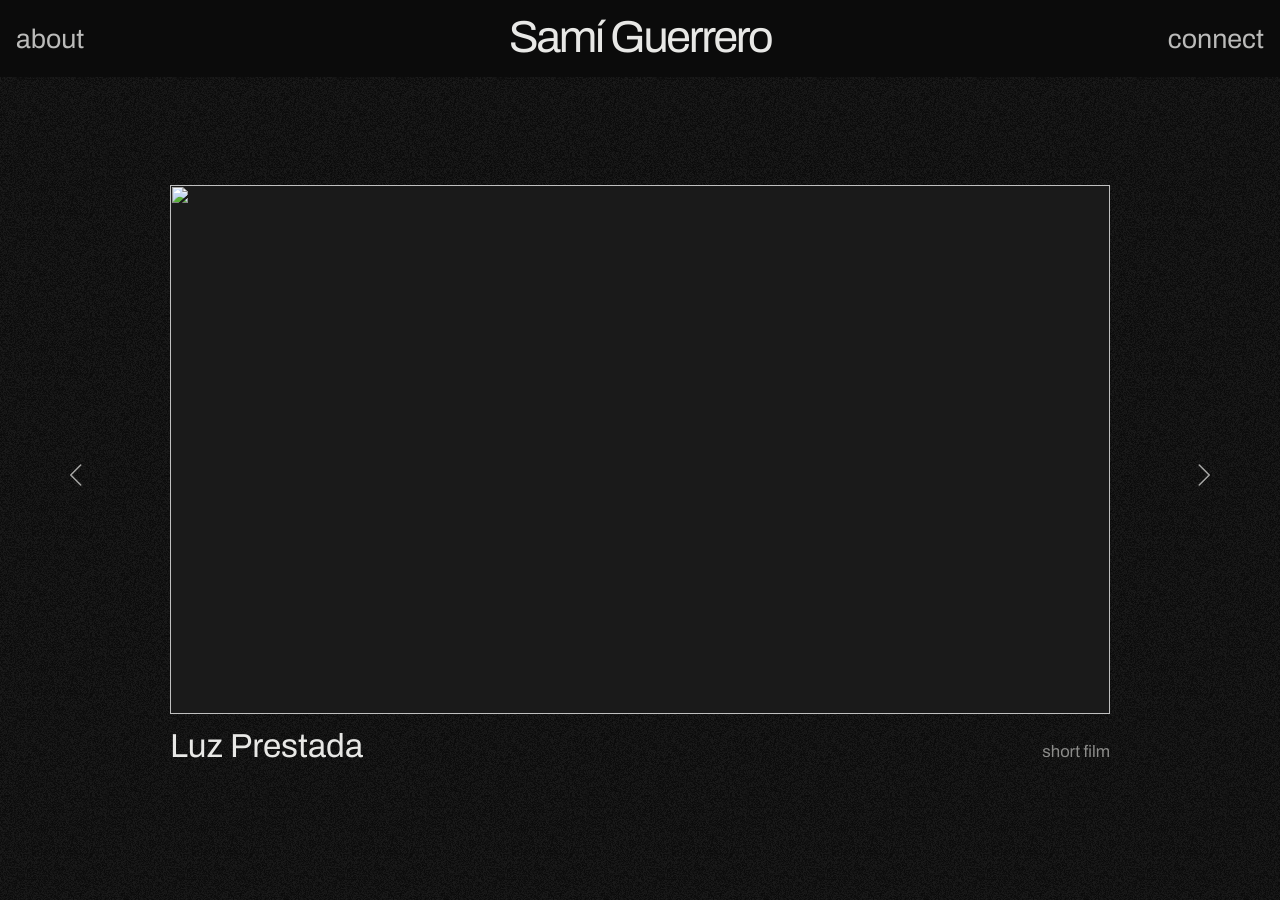
==== commit 7d1f431f: "Preview: switch site font from Forum to Archivo Co-Authored-By: Claude Opus 5.5 <noreply@anthropic.c" ====
--- a/index.html
+++ b/index.html
@@ -7,12 +7,12 @@
 <meta name="description" content="sami gxrrero: three videos, and the zines and pieces made from each.">
 <link rel="preconnect" href="https://fonts.googleapis.com">
 <link rel="preconnect" href="https://fonts.gstatic.com" crossorigin>
-<link rel="stylesheet" href="https://fonts.googleapis.com/css2?family=Forum&display=swap">
+<link rel="stylesheet" href="https://fonts.googleapis.com/css2?family=Archivo:ital,wght@0,400;0,500;1,400&display=swap">
 <link rel="icon" href="favicon.ico?v=2" sizes="any">
 <link rel="icon" href="img/favicon-32.png?v=2" type="image/png" sizes="32x32">
 <link rel="icon" href="favicon.svg?v=2" type="image/svg+xml">
 <link rel="apple-touch-icon" href="img/apple-touch-icon.png?v=2">
-<link rel="stylesheet" href="styles.css?v=20261119m">
+<link rel="stylesheet" href="styles.css?v=20261127a">
 </head>
 <body class="home-page">
 
--- a/styles.css
+++ b/styles.css
@@ -380,7 +380,7 @@
 }
 
 /* nov 2026 redesign from sami's figma: Forum everywhere, centered header, arrows between three videos */
-body { font-family: 'Forum', 'Helvetica Neue', Helvetica, Arial, serif; font-synthesis: none; }
+body { font-family: 'Archivo', 'Helvetica Neue', Helvetica, Arial, sans-serif; font-synthesis: none; }
 button, input, textarea { font-family: inherit; }
 .bar { display: grid; grid-template-columns: 1fr auto 1fr; align-items: center; gap: 16px; padding: 14px 0; }
 .bar .logo { font-size: clamp(28px, 3.5vw, 50px); font-weight: 400; letter-spacing: 0; line-height: 1.1; }
@@ -453,7 +453,7 @@
 .stage { min-height: 0; padding: clamp(40px, 7vh, 96px) 0 clamp(24px, 4vh, 48px); }
 .goods { padding-bottom: clamp(64px, 9vw, 120px); }
 /* header name tracked tight like the figma frame (-5.5px at 50px) */
-.bar .logo { letter-spacing: -.11em; white-space: nowrap; }
+.bar .logo { letter-spacing: -.05em; white-space: nowrap; }
 .contact-line { margin: -32px 0 0; font-size: clamp(20px, 2vw, 26px); color: var(--muted); }
 @media (max-width: 560px) { .contact-line { margin-top: -20px; } }
 
@@ -546,17 +546,11 @@
 .about-bio p:last-child { margin-bottom: 0; }
 .about-bio p span + span { margin-top: .8em; }
 
-/* connect: view-master. One film-negative frame at a time; a tap (or every few seconds)
-   slides the strip one frame over. Only transform animates, so it stays smooth. */
-.vm { width: min(100%, 340px); overflow: hidden; cursor: pointer; touch-action: pan-y; -webkit-tap-highlight-color: transparent; outline-offset: 6px; }
-.vm-strip { display: flex; transition: transform .9s cubic-bezier(.65, 0, .35, 1); will-change: transform; }
-.vm-frame { flex: 0 0 100%; margin: 0; }
-/* pure black and white, a touch dimmer so it doesn't glare. Edges feather out into the page
-   (same mask the old tree photo used) so there's no hard border */
-.vm-frame img { display: block; width: 100%; height: auto; aspect-ratio: 3 / 4; filter: contrast(1.08) brightness(.88);
+/* connect: one still photo of the buildings, black and white, a touch dimmer so it doesn't glare.
+   Edges feather out into the page so there's no hard border */
+.c-photo { display: block; width: min(100%, 340px); height: auto; aspect-ratio: 3 / 4; filter: contrast(1.08) brightness(.88);
   -webkit-mask-image: linear-gradient(to right, transparent, #000 2%, #000 98%, transparent), linear-gradient(to bottom, transparent, #000 1.5%, #000 98.5%, transparent);
   -webkit-mask-composite: source-in;
           mask-image: linear-gradient(to right, transparent, #000 2%, #000 98%, transparent), linear-gradient(to bottom, transparent, #000 1.5%, #000 98.5%, transparent);
           mask-composite: intersect; }
-@media (prefers-reduced-motion: reduce) { .vm-strip { transition: none; } }
 .c-follow-card .c-handle { margin-top: 0; }
